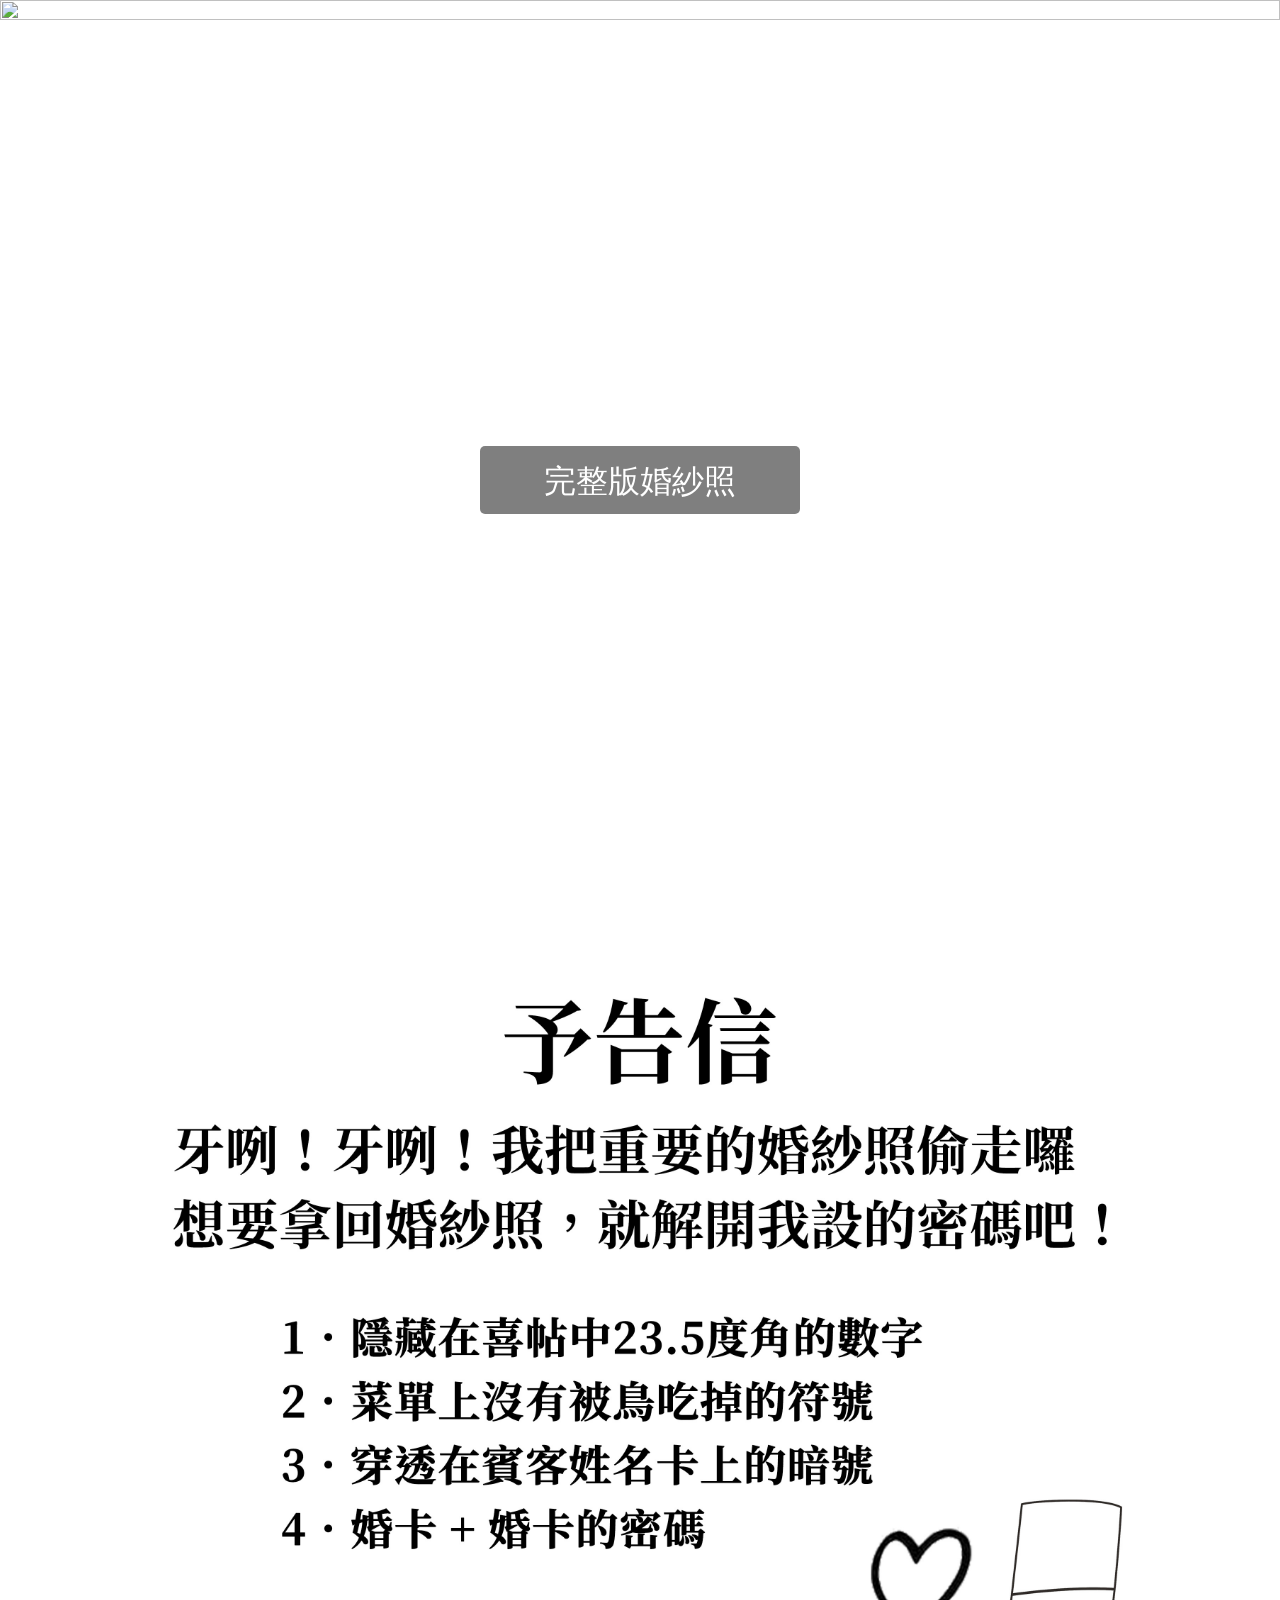
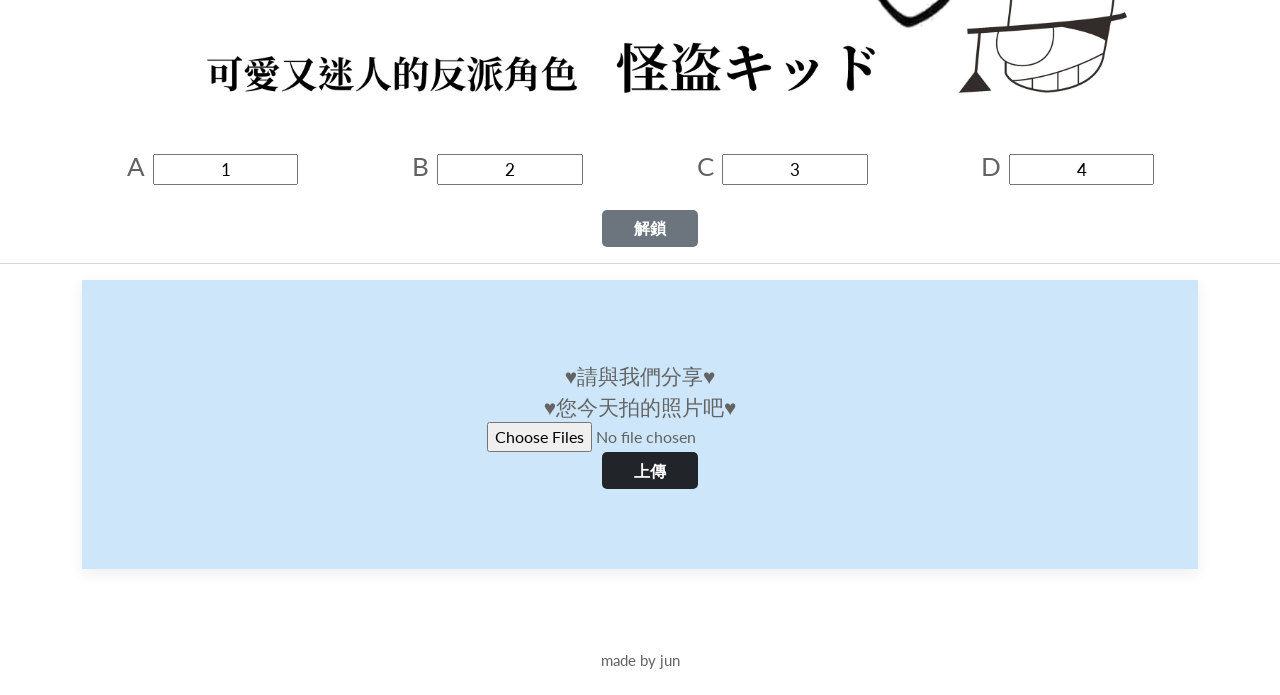
==== index.html @ 494479e7 "測試傳送解密碼的功能" ====
<!DOCTYPE html>
<html lang="en-us">

<head>
<meta charset="utf-8">
<title>賓客桌卡</title>
<meta name="viewport"
	content="width=device-width, initial-scale=1, maximum-scale=1">

<!-- theme meta -->
<meta name="theme-name" content="dot" />
<!-- Bootstrap -->
<link rel="stylesheet"
	href="https://cdn.jsdelivr.net/npm/bootstrap@5.3.3/dist/css/bootstrap.min.css">
<!--Favicon-->
<link rel="icon" href="images/favicon.ico" type="image/x-icon">
<!-- fonts -->
<link
	href="https://fonts.googleapis.com/css?family=Lato:300,400,700&display=swap"
	rel="stylesheet">
<!-- Main Stylesheet -->
<link href="assets/style.css" rel="stylesheet" media="screen" />

<!-- 引用自定義CSS文件 -->
<link rel="stylesheet" href="countdown/countdown.css">
<link rel="stylesheet" href="index.css">
<link rel="stylesheet" href="thief/thief.css">

</head>

<body>

	<!-- 婚紗照 -->
	<div class="album">
		<div class="content-center">
			<a target="_blank" href="https://myalbum.com/album/UBhSG6NhUGQpKz/">
				<img width="460" height="345" style="width: 100%; height: auto;"
				src="https://myalbum.com/album/UBhSG6NhUGQpKz/cover?size=1000"
				border="0" /> <!-- 半透明方框 -->
				<div class="overlay-text">完整版婚紗照</div>
			</a>
		</div>
	</div>

	<!-- 計時器顯示區域 -->
	<div class="countdown">
		<div class="text-center" width="100%">
			<div class="sp-album-title">特殊婚紗照</div>
			<!-- 設置計時器的字體和顯示格式 -->
			<div id="timer" class="text-center sp-album-text">00:00:00</div>
		</div>
	</div>

	<!-- 怪盜基德區域，預設隱藏 -->
	<div id="thief">
		<div class="container">
			<img src="images/thief.jpg" style="width: 100%; height: auto;">
		</div>
		<div class="container">
			<div class="row text-center">
				<div class="col col-thief">
					<label for="pass-a">A</label> <input class="text-center" type="tel"
						id="pass-a" maxlength="1" value="1">
				</div>
				<div class="col col-thief">
					<label for="pass-b">B</label> <input class="text-center" type="tel"
						id="pass-b" maxlength="1" value="2">
				</div>
				<div class="col col-thief">
					<label for="pass-c">C</label> <input class="text-center" type="tel"
						id="pass-c" maxlength="1" value="3">
				</div>
				<div class="col col-thief">
					<label for="pass-d">D</label> <input class="text-center" type="tel"
						id="pass-d" maxlength="1" value="4">
				</div>
			</div>
		</div>
		<div class="container text-center" style="margin-top: 25px;">
			<button id="ps-btn" class="btn btn-secondary">解鎖</button>
		</div>
	</div>

	<hr>
	<!-- 上傳照片 -->
	<section>
		<div class="container">
			<div class="section px-3 bg-white shadow text-center overlay-upload">
				<div style="font-size: 1.3rem;">♥請與我們分享♥</div>
				<div style="font-size: 1.3rem;">♥您今天拍的照片吧♥</div>

				<form id="uploadForm">
					<!-- Bootstrap 4.1.1 custom file input -->
					<div class="form-group">
						<div class="custom-file">
							<input type="file" class="form-control-file" id="fileInput"
								name="file" multiple required style="font-size: 1rem;">
						</div>
					</div>
					<!-- Bootstrap 4.1.1 styled button -->
					<button type="submit" class="btn btn-dark"
						style="font-size: 1rem; padding: 0.4rem 2rem; border-radius: 5px;">上傳</button>
				</form>
			</div>
		</div>

		<!-- Loading overlay with loader animation -->
		<div id="loadingOverlay"
			style="display: none; position: fixed; top: 0; left: 0; width: 100%; height: 100%; background: rgba(0, 0, 0, 0.8); justify-content: center; align-items: center;">
			<div class="loader"></div>
			<div style="color: white; font-size: 2rem; margin-top: 20px;">上傳中，請稍候...</div>
		</div>
	</section>





	<!-- footer -->
	<footer class="section pb-4">
		<div class="content text-center">
			<p class="mb-md-0 mb-4">made by jun</p>
		</div>
	</footer>
	<!-- /footer -->

	<!-- ** JS Plugins Needed for the Project ** -->
	<script src="https://unpkg.com/dropbox/dist/Dropbox-sdk.min.js"></script>
	<!-- jquiry -->
	<script src="plugins/jquery/jquery-1.12.4.js"></script>
	<!-- Bootstrap JS -->
	<script
		src="https://cdn.jsdelivr.net/npm/bootstrap@5.3.3/dist/js/bootstrap.bundle.min.js"></script>
	<!-- match-height JS -->
	<script src="plugins/match-height/jquery.matchHeight-min.js"></script>
	<!-- Main Script -->
	<script src="assets/script.js"></script>
	<!-- Dropbox Script -->
	<script src="https://unpkg.com/dropbox/dist/Dropbox-sdk.min.js"></script>
	<!-- 引用自定義JavaScript文件 -->
	<script src="countdown/countdown.js"></script>
	<script src="thief/thief.js"></script>
	<script src="upload.js"></script>
</body>

</html>
---- assets/style.css ----
:root {
  --primary-color: #02007e;
  --body-color: #f9f9f9;
  --text-color: #636363;
  --text-color-dark: #242738;
  --white-color: #ffffff;
  --light-color: #f8f9fa;
  --font-family: Lato;
}

body {
  line-height: 1.5;
  font-family: var(--font-family), sans-serif;
  -webkit-font-smoothing: antialiased;
  font-size: 17px;
  color: var(--text-color);
  background-color: var(--body-color)
}

p {
  color: var(--text-color);
  font-size: 15px
}

h1,
h2,
h3,
h4,
h5,
h6 {
  color: var(--text-color-dark);
  font-family: var(--font-family), sans-serif;
  font-weight: 700;
  line-height: 1.2
}

h1,
.h1 {
  font-size: 45px
}

h2,
.h2 {
  font-size: 32px
}

h3,
.h3 {
  font-size: 26px
}

h4,
.h4 {
  font-size: 20px
}

h5,
.h5 {
  font-size: 18px
}

h6,
.h6 {
  font-size: 14px
}

.btn {
  font-size: 14px;
  font-family: var(--font-family), sans-serif;
  text-transform: uppercase;
  padding: 16px 44px;
  border-radius: 0;
  font-weight: 600;
  border: 0;
  position: relative;
  z-index: 1;
  transition: .2s ease
}

.btn:focus {
  outline: 0;
  box-shadow: none !important
}

.btn:active {
  box-shadow: none
}

.btn-primary {
  background: var(--primary-color);
  color: var(--white-color)
}

.btn-primary:active {
  background: var(--primary-color)
}

.btn-primary:hover {
  background: var(--primary-color)
}

.btn-primary:not(:disabled):not(.disabled).active,
.btn-primary:not(:disabled):not(.disabled):active,
.show>.btn-primary.dropdown-toggle {
  color: var(--white-color);
  background-color: var(--primary-color);
  border-color: var(--primary-color)
}

.inline-button {
  line-height: .8rem !important;
  padding: 5px 8px !important;
  pointer-events: none;
  margin-top: -5px
}

.overflow-hidden {
  overflow: hidden !important
}

::-moz-selection {
  background: var(--primary-color);
  color: var(--white-color)
}

::selection {
  background: var(--primary-color);
  color: var(--white-color)
}

.preloader {
  position: fixed;
  top: 0;
  left: 0;
  right: 0;
  bottom: 0;
  background-color: var(--white-color);
  z-index: 999;
  display: flex;
  align-items: center;
  justify-content: center
}

ul {
  list-style-type: none;
  margin: 0;
  padding-left: 0;
  font-size: 15px
}

ol {
  padding-left: 20px;
  font-size: 15px
}

img {
  vertical-align: middle;
  border: 0
}

a,
a:hover,
a:focus {
  text-decoration: none;
  color: var(--primary-color)
}

a:hover,
a:focus {
  color: var(--primary-color)
}

a,
button,
select {
  cursor: pointer;
  transition: .2s ease
}

a:focus,
button:focus,
select:focus {
  outline: 0
}

.slick-slide {
  outline: 0
}

.section {
  padding-top: 80px;
  padding-bottom: 80px
}

@media(max-width:768px) {
  .section {
    padding-top: 60px
  }
}

.section-sm {
  padding-top: 60px;
  padding-bottom: 60px
}

@media(max-width:768px) {
  .section-sm {
    padding-top: 40px
  }
}

.section-title {
  margin-bottom: 40px
}

.bg-cover {
  background-size: cover;
  background-position: 50%;
  background-repeat: no-repeat
}

.border-primary {
  border-color: #f2f2f2 !important
}

pre {
  padding: 20px
}

.overlay {
  position: relative
}

.overlay::before {
  position: absolute;
  content: '';
  height: 100%;
  width: 100%;
  top: 0;
  left: 0;
  background: var(--primary-color);
  opacity: .8
}

.outline-0 {
  outline: 0 !important
}

.d-unset {
  display: unset !important
}

.bg-primary {
  background: var(--primary-color) !important
}

.bg-white {
  background-color: var(--white-color) !important
}

.bg-light {
  background-color: var(--light-color) !important
}

.text-primary {
  color: var(--primary-color) !important
}

.text-color {
  color: var(--text-color) !important
}

.text-dark {
  color: var(--text-color-dark) !important
}

.text-white {
  color: var(--white-color) !important
}

.top-50 {
  top: 50px
}

.navbar {
  padding: 0
}

@media(max-width:768px) {
  .navbar {
    padding: 10px 0
  }
}

.navbar-brand img {
  max-width: 100px;
  margin-bottom: 0
}

.navbar .nav-item .nav-link {
  text-transform: uppercase;
  padding: 10px 15px !important;
  font-size: 15px
}

.navbar .dropdown:hover .dropdown-menu {
  visibility: visible;
  opacity: 1;
  -webkit-transform: scaleX(1);
  transform: scaleX(1)
}

.navbar .dropdown-menu {
  box-shadow: 0 3px 9px 0 rgba(0, 0, 0, .12);
  padding: 15px 0;
  border: 0;
  top: 40px;
  left: -35px;
  border-radius: 0;
  display: block;
  visibility: hidden;
  transition: .3s ease;
  opacity: 0;
  -webkit-transform: translateY(20px);
  transform: translateY(20px);
  background: var(--white-color)
}

@media(max-width:768px) {
  .navbar .dropdown-menu {
    display: none;
    opacity: 1;
    visibility: visible;
    -webkit-transform: translateY(0);
    transform: translateY(0);
    -webkit-transform-origin: unset;
    transform-origin: unset
  }
}

.navbar .dropdown-menu.view {
  visibility: visible !important;
  opacity: 1;
  -webkit-transform: translateY(0);
  transform: translateY(0);
  -webkit-transform-origin: top;
  transform-origin: top
}

@media(max-width:768px) {
  .navbar .dropdown-menu.view {
    display: block
  }
}

.navbar .dropdown-menu.show {
  visibility: hidden
}

@media(max-width:768px) {
  .navbar .dropdown-menu.show {
    visibility: visible;
    display: block
  }
}

.navbar .dropdown-item {
  position: relative;
  color: var(--text-color-dark);
  transition: .2s ease;
  font-family: var(--font-family), sans-serif
}

@media(max-width:768px) {
  .navbar .dropdown-item {
    text-align: center
  }
}

.navbar .dropdown-item:hover {
  color: var(--primary-color);
  background: 0 0
}

.lang-list {
  background: var(--primary-color);
  color: var(--white-color)
}

.lang-list.dark {
  color: var(--text-color-dark);
  background: var(--white-color)
}

.banner {
  overflow: hidden
}

.banner p {
  font-size: 20px;
  opacity: .8
}

.banner .nav-link.text-dark {
  color: var(--white-color) !important
}

.banner .nav-link.text-dark:hover {
  color: var(--white-color) !important
}

.banner .navbar-brand {
  color: var(--white-color) !important
}

#project-icon {
  float: left;
  height: 32px;
  width: 32px
}

#project-description {
  margin: 0;
  padding: 0
}

.ui-helper-hidden-accessible {
  display: none
}

.ui-menu {
  background: var(--white-color);
  padding: 5px 20px 20px;
  right: 0 !important;
  max-height: 200px;
  overflow: hidden;
  border-radius: 0 0 25px 25px;
  z-index: 9999;
  box-shadow: 0 13px 20px 0 rgba(0, 0, 0, .07)
}

@media(max-width:575px) {
  .ui-menu {
    width: calc(100% - 30px) !important
  }
}

@media(min-width:576px) {
  .ui-menu {
    max-width: 510px !important
  }
}

@media(min-width:768px) {
  .ui-menu {
    max-width: 690px !important
  }
}

@media(min-width:992px) {
  .ui-menu {
    max-width: 610px !important
  }
}

@media(min-width:1200px) {
  .ui-menu {
    max-width: 730px !important
  }
}

.ui-menu-item a {
  color: var(--text-color);
  padding: 8px 0;
  font-size: 15px
}

.ui-menu-item a:hover {
  color: var(--primary-color)
}

.ui-menu-item:not(:last-child) {
  border-bottom: 1px solid #e8e8e8
}

.ui-menu-item * {
  display: none
}

.ui-menu-item .ui-corner-all {
  display: block
}

.form-control {
  height: 50px;
  border-radius: 25px;
  border: 0;
  padding: 0 20px
}

.form-control:focus {
  border: 0;
  box-shadow: none !important
}

textarea.form-control {
  height: 150px;
  padding: 20px
}

.icon {
  font-size: 40px
}

.shadow {
  box-shadow: 0 5px 15px rgba(0, 0, 0, .07) !important;
  transition: .3s ease
}

.shadow-bottom {
  box-shadow: 0 1px 0 rgba(12, 13, 14, .1), 0 1px 6px rgba(59, 64, 69, .1)
}

.shadow:hover,
.shadow:focus {
  box-shadow: 0 14px 25px rgba(0, 0, 0, .1) !important
}

.content * {
  margin-bottom: 20px
}

.content img {
  max-width: 100%;
  height: auto;
  margin: 0 auto 15px;
  display: block;
  text-align: center
}

.content ul {
  padding-left: 0;
  margin-bottom: 20px
}

.content ul li {
  padding-left: 20px;
  position: relative
}

.content ul li::before {
  position: absolute;
  content: '';
  height: 8px;
  width: 8px;
  border-radius: 50%;
  background: var(--primary-color);
  opacity: .3;
  left: 0;
  top: 8px
}

.list-styled li {
  padding-left: 20px;
  position: relative
}

.list-styled li::before {
  position: absolute;
  content: '';
  height: 8px;
  width: 8px;
  border-radius: 50%;
  background: var(--primary-color);
  opacity: .3;
  left: 0;
  top: 17px
}

.post-meta {
  color: var(--text-color);
  font-style: italic;
  font-size: 14px
}

blockquote {
  font-size: 20px !important;
  color: var(--text-color-dark);
  padding: 20px 40px;
  border-left: 2px solid var(--primary-color);
  margin: 40px 0;
  font-weight: 700;
  background: var(--light-color)
}

blockquote p {
  margin-bottom: 0 !important
}

.pagination {
  justify-content: space-between
}

.pagination a {
  color: var(--primary-color)
}

.pagination i {
  font-size: 15px;
  line-height: 1.8
}

#accordion i {
  font-size: 14px;
  line-height: 2
}

table {
  text-align: left;
  width: 100%;
  max-width: 100%;
  margin-bottom: 1rem;
  border: 1px solid #dee2e6
}

table td,
table th {
  padding: .75rem;
  vertical-align: top;
  border: 1px solid #dee2e6;
  margin-bottom: 0
}

thead {
  background: #ececec;
  margin-bottom: 0
}

tbody {
  background: #f8f8f8;
  margin-bottom: 0
}

.notices {
  margin: 2rem 0;
  position: relative
}

.notices p {
  padding: 10px
}

.notices p::before {
  position: absolute;
  top: 2px;
  color: #fff;
  font-family: themify;
  font-weight: 900;
  content: "\e717";
  left: 10px
}

.notices.note p {
  border-top: 30px solid #6ab0de;
  background: #e7f2fa
}

.notices.note p::after {
  content: 'Note';
  position: absolute;
  top: 2px;
  color: #fff;
  left: 2rem
}

.notices.tip p {
  border-top: 30px solid #78c578;
  background: #e6f9e6
}

.notices.tip p::after {
  content: 'Tip';
  position: absolute;
  top: 2px;
  color: #fff;
  left: 2rem
}

.notices.info p {
  border-top: 30px solid #f0b37e;
  background: #fff2db
}

.notices.info p::after {
  content: 'Info';
  position: absolute;
  top: 2px;
  color: #fff;
  left: 2rem
}

.notices.warning p {
  border-top: 30px solid #e06f6c;
  background: #fae2e2
}

.notices.warning p::after {
  content: 'Warning';
  position: absolute;
  top: 2px;
  color: #fff;
  left: 2rem
}

.sidebar {
  background-color: var(--white-color);
  position: sticky;
  top: 50px;
  margin-bottom: 30px;
  padding: 40px 10px 20px
}

.sidelist {
  display: block
}

li.sidelist>a {
  margin-left: 20px;
  margin-bottom: 10px;
  display: block;
  font-size: 20px
}

li.sidelist li a {
  margin: 0
}

.sidelist li.sidelist {
  display: block
}

.sidelist li.sidelist.active a {
  color: var(--primary-color)
}

.sidelist li.sidelist.active::before {
  opacity: 1
}

.page-list li a {
  display: none
}

.page-list li ul a {
  display: block
}

.sidelist li a {
  color: var(--text-color-dark);
  display: block;
  font-size: 15px;
  font-weight: 500;
  padding: 10px 0;
  line-height: 1.4
}

p:empty,
p a:empty {
  display: none !important
}

pre {
  display: block;
  padding: 9.5px;
  margin: 10px 0
}

code {
  margin-bottom: 0 !important;
  font-size: 100%
}

.back-btn {
  position: relative
}

.back-btn::before {
  position: absolute;
  font-family: themify;
  content: "\e6bc";
  font-size: 25px;
  height: 30px;
  width: 40px;
  background-color: var(--white-color);
  color: inherit;
  text-align: right;
  z-index: 1;
  left: -5px;
  top: -5px
}

.ui-autocomplete-input {
  border-bottom: 1px solid #d4d4d4 !important
}

.ui-autocomplete-input.active {
  border-bottom-left-radius: 0;
  border-bottom-right-radius: 0
}

.search-icon {
  position: absolute;
  right: 20px;
  top: 18px;
  font-size: 14px
}

i {
  transition: .2s ease
}

a:hover i {
  color: var(--primary-color)
}

pre code::-webkit-scrollbar {
  height: 5px
}

pre code::-webkit-scrollbar-track {
  background: #000
}

pre code::-webkit-scrollbar-thumb {
  background: #888
}

.code-tabs {
  border: 1px solid #dee2e6;
  overflow: hidden;
  margin: 20px 0
}

.code-tabs .tab-content {
  padding: 20px 15px;
  margin-bottom: 0
}

.code-tabs .tab-content .tab-pane {
  margin-bottom: 0
}

.code-tabs .nav-tabs {
  margin-bottom: 0
}

.code-tabs .nav-tabs .nav-item {
  padding-left: 0;
  border-right: 1px solid #dee2e6
}

.code-tabs .nav-tabs .nav-item .nav-link {
  text-decoration: none;
  font-weight: 500;
  border: 0;
  margin-bottom: 0
}

.code-tabs .nav-tabs .nav-item::before {
  display: none
}

.code-tabs .nav-tabs .nav-item.active {
  background: var(--primary-color)
}

.code-tabs .nav-tabs .nav-item.active .nav-link {
  color: var(--white-color)
}
---- countdown/countdown.css ----
/* 設置頁面背景顏色 */
body {
	background-color: #FFFFFF;
}

/* 設置計時器的字體和顏色 */
#timer {
	font-family: Arial, Helvetica;
	font-size: 10vw;
	color: black;
}

.sp-album-title {
	font-size: 4rem;
	margin-top: 1rem;
}

.sp-album-text {
	font-family: Arial, Helvetica !important;
	font-size: 5rem !important;
	margin-top: -2rem;
}

/* 按鈕樣式設置 */
button {
	background-color: #fcb900;
	border: none;
	color: #333333;
	padding: 15px 30px;
	margin: 0px 0px 0px 20px;
	text-align: center;
	text-decoration: none;
	font-size: 16px;
}

/* RWD 設定 */
@media ( max-width : 768px) {
	.sp-album-title {
		font-size: 2rem;
		margin-top: 1rem;
	}
	.sp-album-text {
		font-family: Arial, Helvetica !important;
		font-size: 3rem !important;
		margin-top: -1rem;
	}
}
---- index.css ----
:root {
    --overlay-padding-top-bottom: 10px; /* 調整方框上下padding */
    --overlay-padding-left-right: 5vw; /* 調整方框左右padding */
    --overlay-font-size: 2rem; /* 調整文字大小 */
    --overlay-bg-color: rgba(0, 0, 0, 0.5); /* 調整方框背景顏色 */
}

#thief{
	display:none;
}

/* 設置album類的相對定位，以便overlay-text正確定位 */
.album {
    position: relative;
}

/* 設置半透明方框樣式 */
.overlay-text {
    position: absolute;
    top: 50%;
    left: 50%;
    transform: translate(-50%, -50%);
    background-color: var(--overlay-bg-color); /* 使用變數 */
    color: white;
    padding: var(--overlay-padding-top-bottom) var(--overlay-padding-left-right); /* 使用變數 */
    border-radius: 5px;
    text-align: center;
    font-size: var(--overlay-font-size); /* 使用變數 */
    white-space: nowrap; /* 防止文字換行 */
    box-sizing: border-box; /* 確保padding不影響元素的實際寬度 */
}

/* 上傳方框樣式 */
.overlay-upload{
	background-color:#cde6fa !important;
}

#loadingOverlay {
  display: none;
  position: fixed;
  top: 0;
  left: 0;
  width: 100%;
  height: 100%;
  background-color: rgba(0, 0, 0, 0.5);
  z-index: 9999;
  justify-content: center;
  align-items: center;
  flex-direction: column;
}

.loader {
  border: 16px solid #f3f3f3;
  border-radius: 50%;
  border-top: 16px solid #3498db;
  width: 120px;
  height: 120px;
  -webkit-animation: spin 2s linear infinite; /* Safari */
  animation: spin 2s linear infinite;
}

@-webkit-keyframes spin {
  0% { -webkit-transform: rotate(0deg); }
  100% { -webkit-transform: rotate(360deg); }
}

@keyframes spin {
  0% { transform: rotate(0deg); }
  100% { transform: rotate(360deg); }
}

#loadingOverlay div {
  color: white;
  font-size: 2rem;
  text-align: center;
}

/* RWD 設定 */
@media ( max-width : 768px) {
	.overlay-text {
	font-size:1rem;
	}
}
---- thief/thief.css ----
.col-thief {
	width: 25%;
	margin: 0 -15px;
}

.col-thief label {
	font-size: 1.6rem
}

.col-thief input {
	width: 50%;
	margin-left: 4px;
}

#ps-btn {
	font-size: 1rem;
	padding: 0.4rem 2rem;
	border-radius: 5px;
}
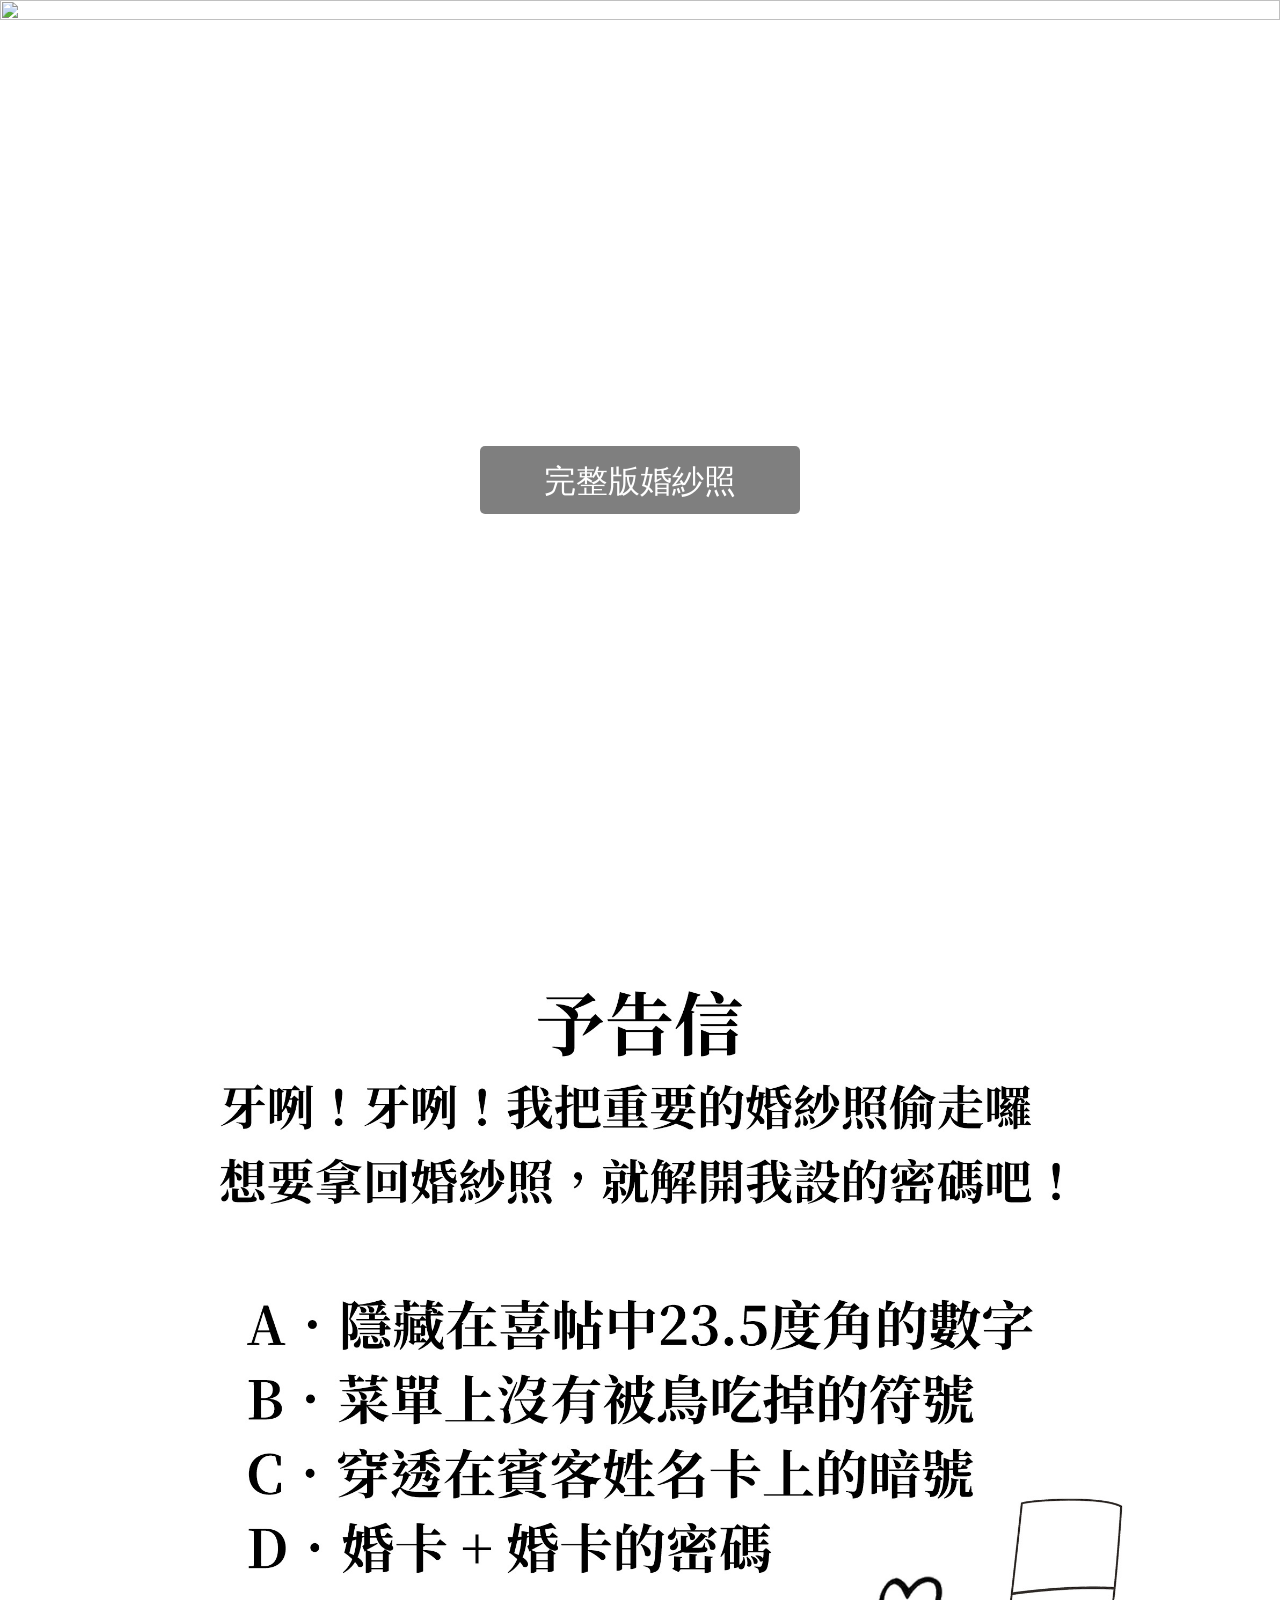
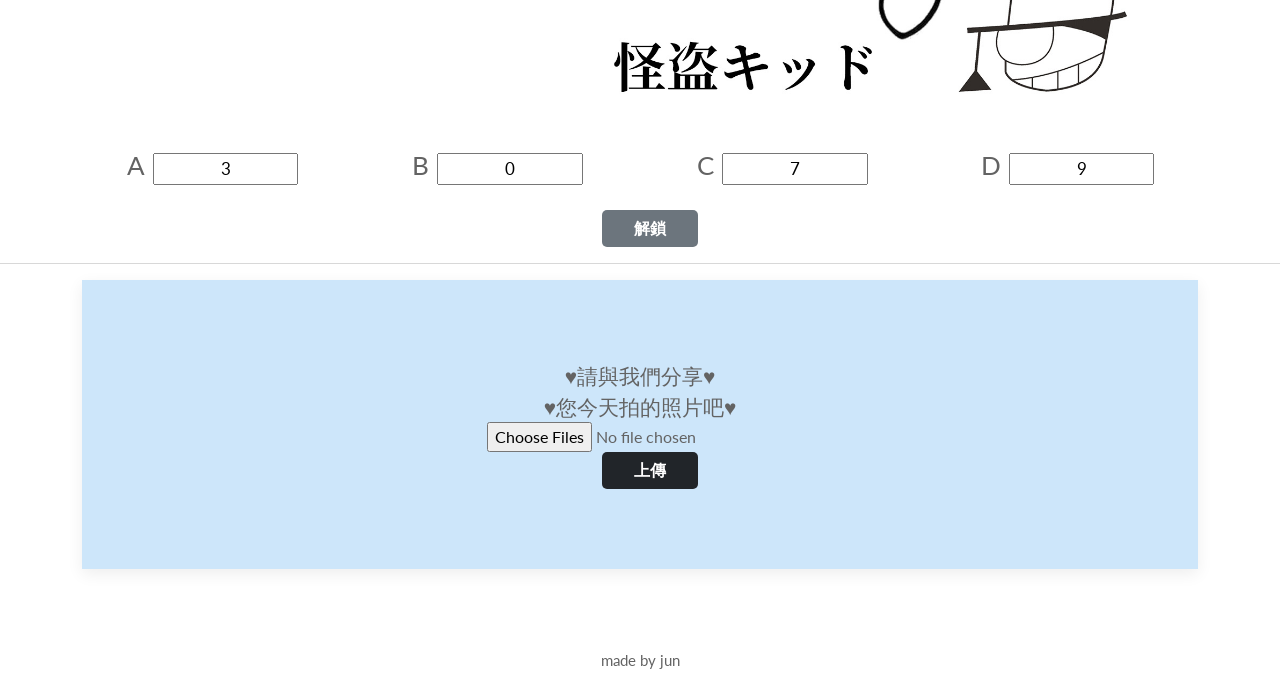
==== commit 613b5f36: "增加怪盜顯示結果" ====
--- a/index.html
+++ b/index.html
@@ -60,19 +60,19 @@
 			<div class="row text-center">
 				<div class="col col-thief">
 					<label for="pass-a">A</label> <input class="text-center" type="tel"
-						id="pass-a" maxlength="1" value="1">
+						id="pass-a" maxlength="1" value="3">
 				</div>
 				<div class="col col-thief">
 					<label for="pass-b">B</label> <input class="text-center" type="tel"
-						id="pass-b" maxlength="1" value="2">
+						id="pass-b" maxlength="1" value="0">
 				</div>
 				<div class="col col-thief">
 					<label for="pass-c">C</label> <input class="text-center" type="tel"
-						id="pass-c" maxlength="1" value="3">
+						id="pass-c" maxlength="1" value="7">
 				</div>
 				<div class="col col-thief">
 					<label for="pass-d">D</label> <input class="text-center" type="tel"
-						id="pass-d" maxlength="1" value="4">
+						id="pass-d" maxlength="1" value="9">
 				</div>
 			</div>
 		</div>
@@ -104,15 +104,24 @@
 			</div>
 		</div>
 
-		<!-- Loading overlay with loader animation -->
-		<div id="loadingOverlay"
-			style="display: none; position: fixed; top: 0; left: 0; width: 100%; height: 100%; background: rgba(0, 0, 0, 0.8); justify-content: center; align-items: center;">
-			<div class="loader"></div>
-			<div style="color: white; font-size: 2rem; margin-top: 20px;">上傳中，請稍候...</div>
-		</div>
 	</section>
 
+	<!-- Loading overlay with loader animation -->
+	<div id="loadingOverlay">
+		<div class="loader"></div>
+		<div style="color: white; font-size: 2rem; margin-top: 20px;">上傳中，請稍候...</div>
+	</div>
 
+	<!-- Loading overlay with loader animation -->
+	<div id="unlock-card">
+		<div class="card" style="width: 20rem;">
+			<img src="images/unlock.jpg" class="card-img-top" alt="...">
+			<div class="card-body text-center">
+				<h5 id="card-title">Card title</h5>
+				<a href="#" class="btn btn-dark" style="border-radius: 20px;">取回被偷的婚紗照</a>
+			</div>
+		</div>
+	</div>
 
 
 
--- a/index.css
+++ b/index.css
@@ -49,6 +49,20 @@
   flex-direction: column;
 }
 
+#unlock-card {
+  display: none;
+  position: fixed;
+  top: 0;
+  left: 0;
+  width: 100%;
+  height: 100%;
+  background-color: rgba(0, 0, 0, 0.5);
+  z-index: 9999;
+  justify-content: center;
+  align-items: center;
+  flex-direction: column;
+}
+
 .loader {
   border: 16px solid #f3f3f3;
   border-radius: 50%;
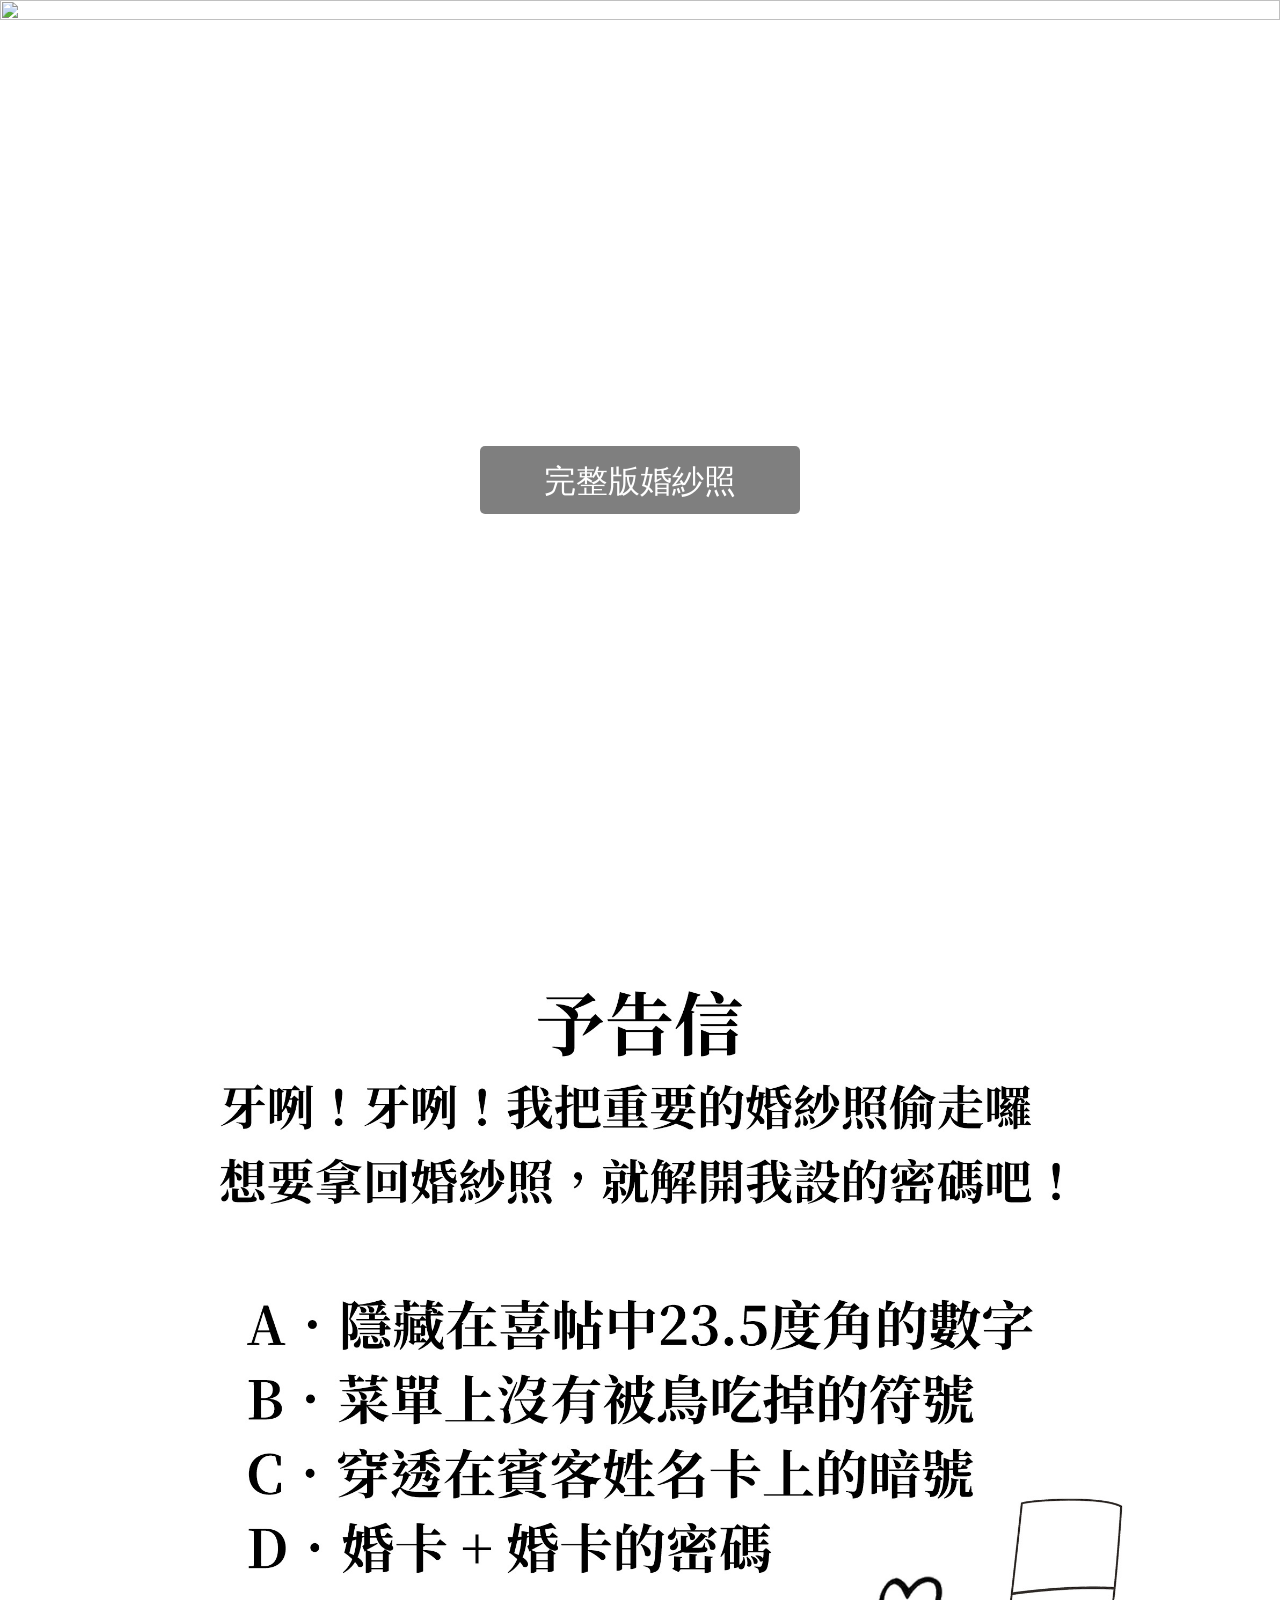
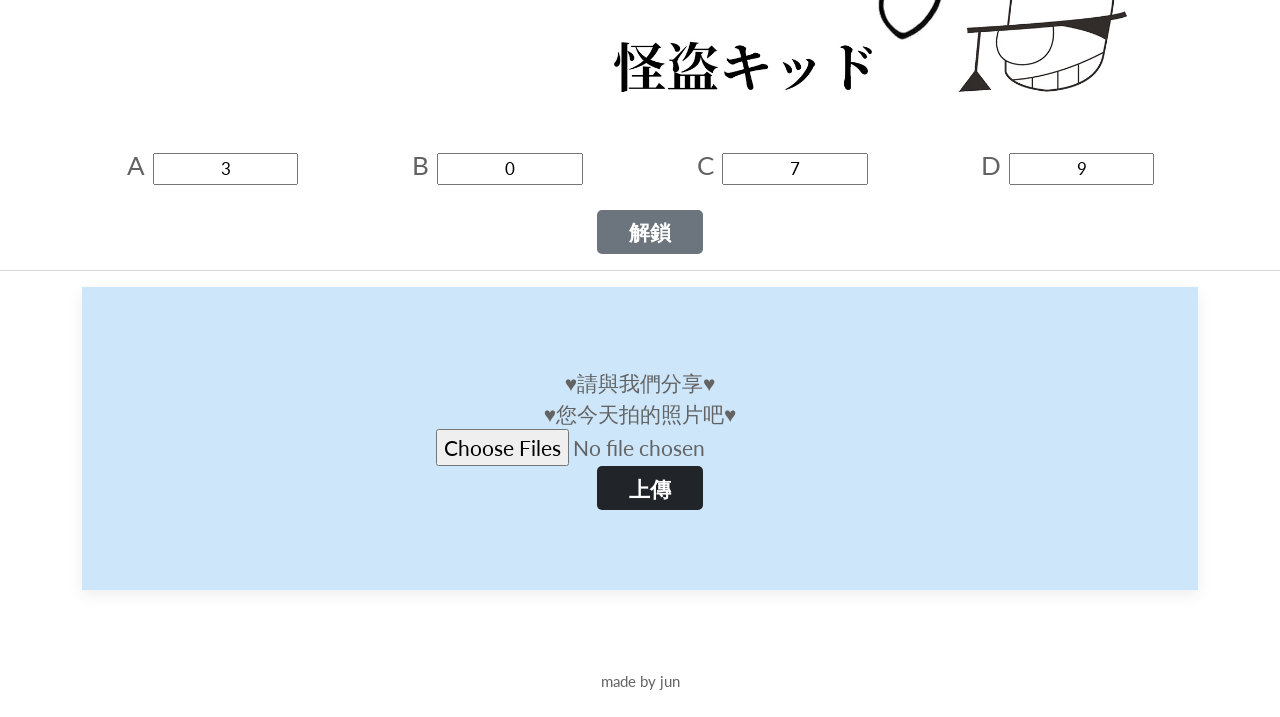
==== commit e585f7c0: "修改中：怪盜功能" ====
--- a/index.html
+++ b/index.html
@@ -77,7 +77,7 @@
 			</div>
 		</div>
 		<div class="container text-center" style="margin-top: 25px;">
-			<button id="ps-btn" class="btn btn-secondary">解鎖</button>
+			<button id="unlock-btn" class="btn btn-secondary">解鎖</button>
 		</div>
 	</div>
 
@@ -94,12 +94,12 @@
 					<div class="form-group">
 						<div class="custom-file">
 							<input type="file" class="form-control-file" id="fileInput"
-								name="file" multiple required style="font-size: 1rem;">
+								name="file" multiple required style="font-size: 1.3rem;">
 						</div>
 					</div>
 					<!-- Bootstrap 4.1.1 styled button -->
 					<button type="submit" class="btn btn-dark"
-						style="font-size: 1rem; padding: 0.4rem 2rem; border-radius: 5px;">上傳</button>
+						style="font-size: 1.3rem; padding: 0.4rem 2rem; border-radius: 5px;">上傳</button>
 				</form>
 			</div>
 		</div>
@@ -112,13 +112,32 @@
 		<div style="color: white; font-size: 2rem; margin-top: 20px;">上傳中，請稍候...</div>
 	</div>
 
-	<!-- Loading overlay with loader animation -->
-	<div id="unlock-card">
+	<!-- password fail -->
+	<div id="fail-card">
 		<div class="card" style="width: 20rem;">
-			<img src="images/unlock.jpg" class="card-img-top" alt="...">
+			<img src="images/password_fail.jpg" class="card-img-top" alt="密碼錯誤">
 			<div class="card-body text-center">
-				<h5 id="card-title">Card title</h5>
-				<a href="#" class="btn btn-dark" style="border-radius: 20px;">取回被偷的婚紗照</a>
+				<h5 id="card-title">解密失敗</h5>
+				<a href="#">
+					<button id="fail-btn" class="btn btn-dark" style="border-radius: 20px;">再試一次！</button>
+				</a>
+			</div>
+		</div>
+	</div>
+	
+	<!-- password success -->
+	<div id="success-card">
+		<div class="card" style="width: 20rem;">
+			<img src="images/password_success.jpg" class="card-img-top"
+				alt="密碼錯誤">
+			<div class="card-body text-center">
+				<h5 id="card-title">
+					您是第<span id="num"></span>個答對的人
+				</h5>
+				<a id="successUrl" href="#">
+					<button id="success-btn" class="btn btn-dark"
+						style="border-radius: 20px;">打開被偷的婚紗照</button>
+				</a>
 			</div>
 		</div>
 	</div>
--- a/index.css
+++ b/index.css
@@ -35,21 +35,8 @@
 	background-color:#cde6fa !important;
 }
 
+/* 上傳方框 */
 #loadingOverlay {
-  display: none;
-  position: fixed;
-  top: 0;
-  left: 0;
-  width: 100%;
-  height: 100%;
-  background-color: rgba(0, 0, 0, 0.5);
-  z-index: 9999;
-  justify-content: center;
-  align-items: center;
-  flex-direction: column;
-}
-
-#unlock-card {
   display: none;
   position: fixed;
   top: 0;
--- a/thief/thief.css
+++ b/thief/thief.css
@@ -12,8 +12,41 @@
 	margin-left: 4px;
 }
 
-#ps-btn {
-	font-size: 1rem;
+/* 解鎖按鈕樣式 */
+#unlock-btn {
+	font-size: 1.3rem;
 	padding: 0.4rem 2rem;
 	border-radius: 5px;
+}
+
+#fail-btn, #success-btn{
+	font-size: 1.3rem;
+}
+
+/* 解密成功、失敗樣式 */
+#fail-card {
+  display: none;
+  position: fixed;
+  top: 0;
+  left: 0;
+  width: 100%;
+  height: 100%;
+  background-color: rgba(0, 0, 0, 0.5);
+  z-index: 9999;
+  justify-content: center;
+  align-items: center;
+  flex-direction: column;
+}
+#success-card {
+  display: none;
+  position: fixed;
+  top: 0;
+  left: 0;
+  width: 100%;
+  height: 100%;
+  background-color: rgba(0, 0, 0, 0.5);
+  z-index: 9999;
+  justify-content: center;
+  align-items: center;
+  flex-direction: column;
 }
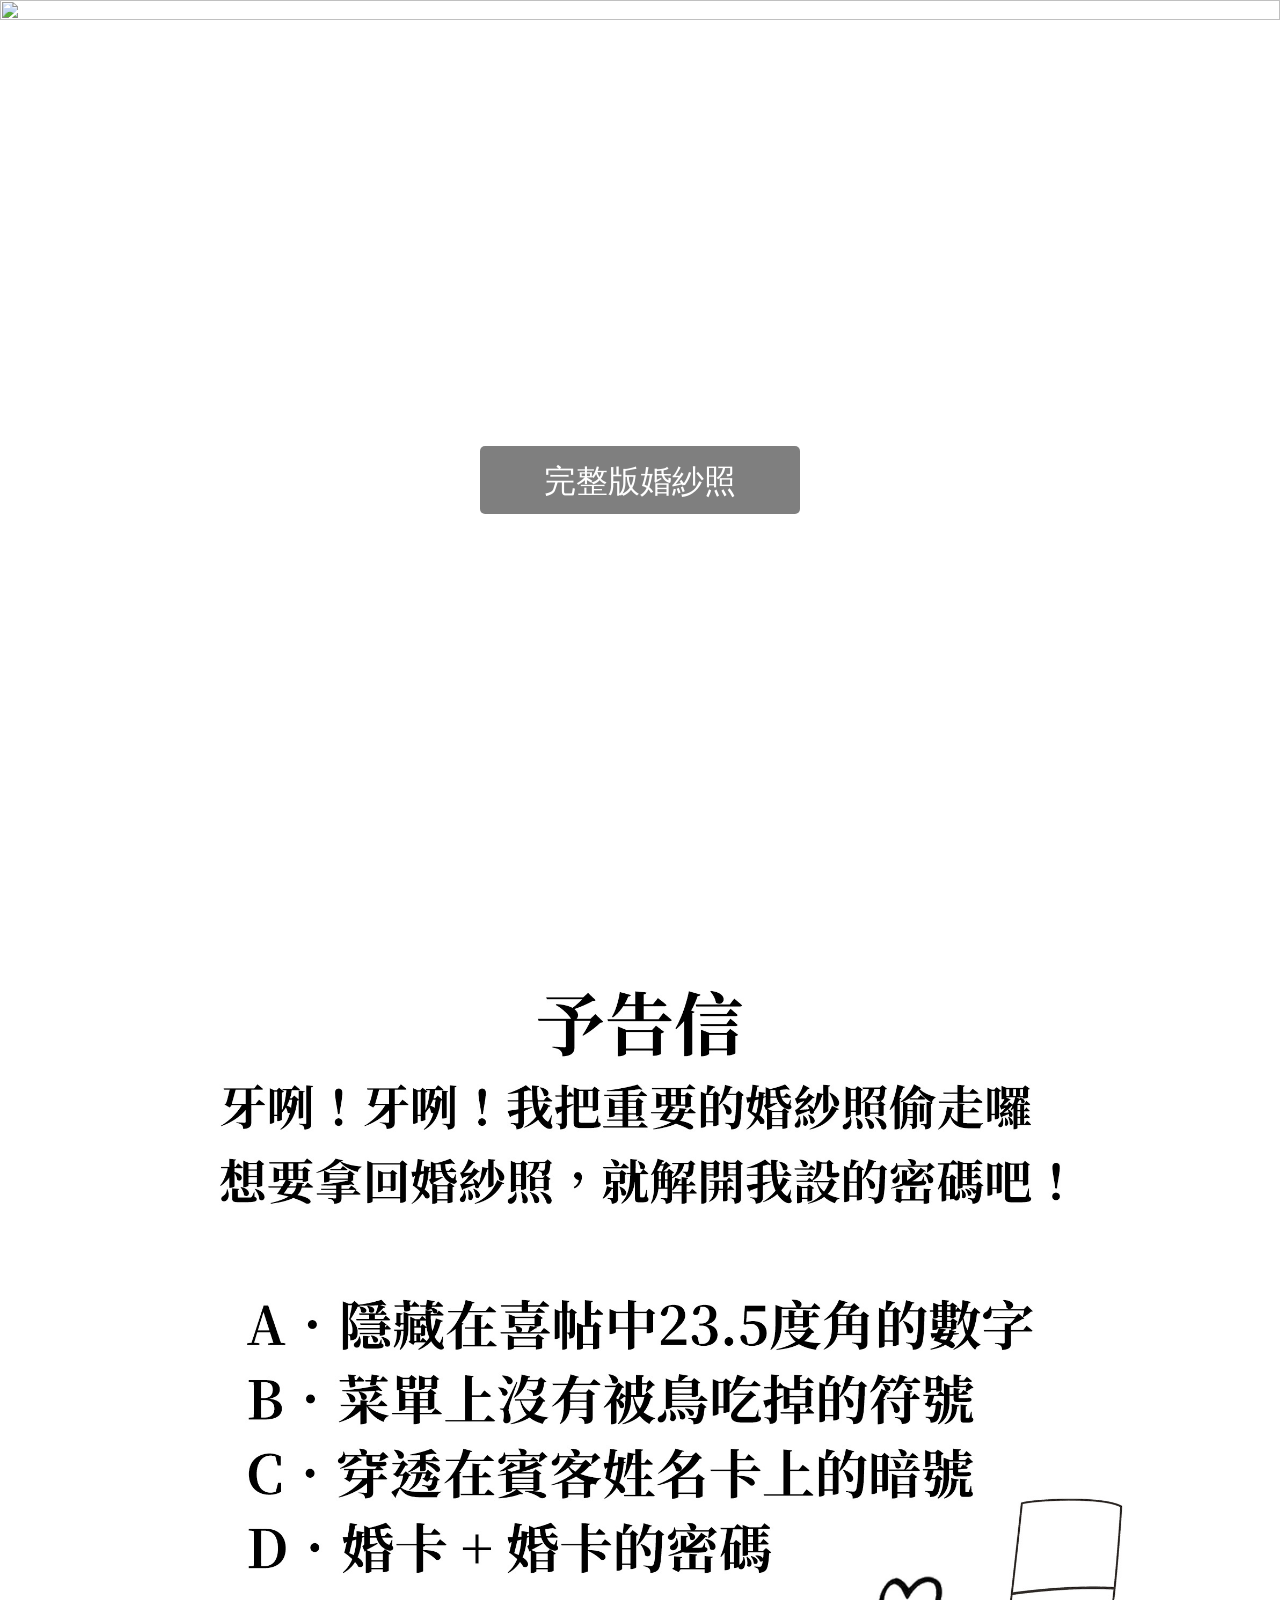
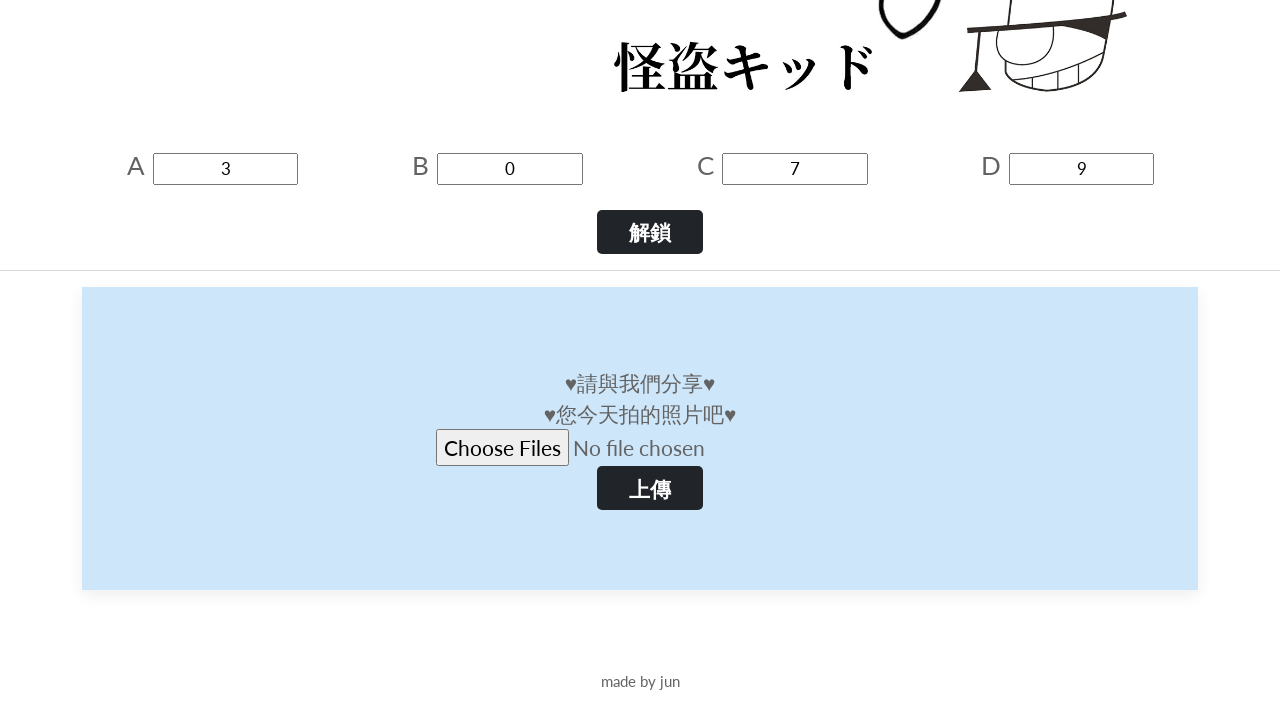
==== commit acdf626e: "微調" ====
--- a/index.html
+++ b/index.html
@@ -45,7 +45,7 @@
 	<!-- 計時器顯示區域 -->
 	<div class="countdown">
 		<div class="text-center" width="100%">
-			<div class="sp-album-title">特殊婚紗照</div>
+			<div class="sp-album-title">隱藏版婚紗照</div>
 			<!-- 設置計時器的字體和顯示格式 -->
 			<div id="timer" class="text-center sp-album-text">00:00:00</div>
 		</div>
@@ -77,7 +77,7 @@
 			</div>
 		</div>
 		<div class="container text-center" style="margin-top: 25px;">
-			<button id="unlock-btn" class="btn btn-secondary">解鎖</button>
+			<button id="unlock-btn" class="btn btn-dark">解鎖</button>
 		</div>
 	</div>
 
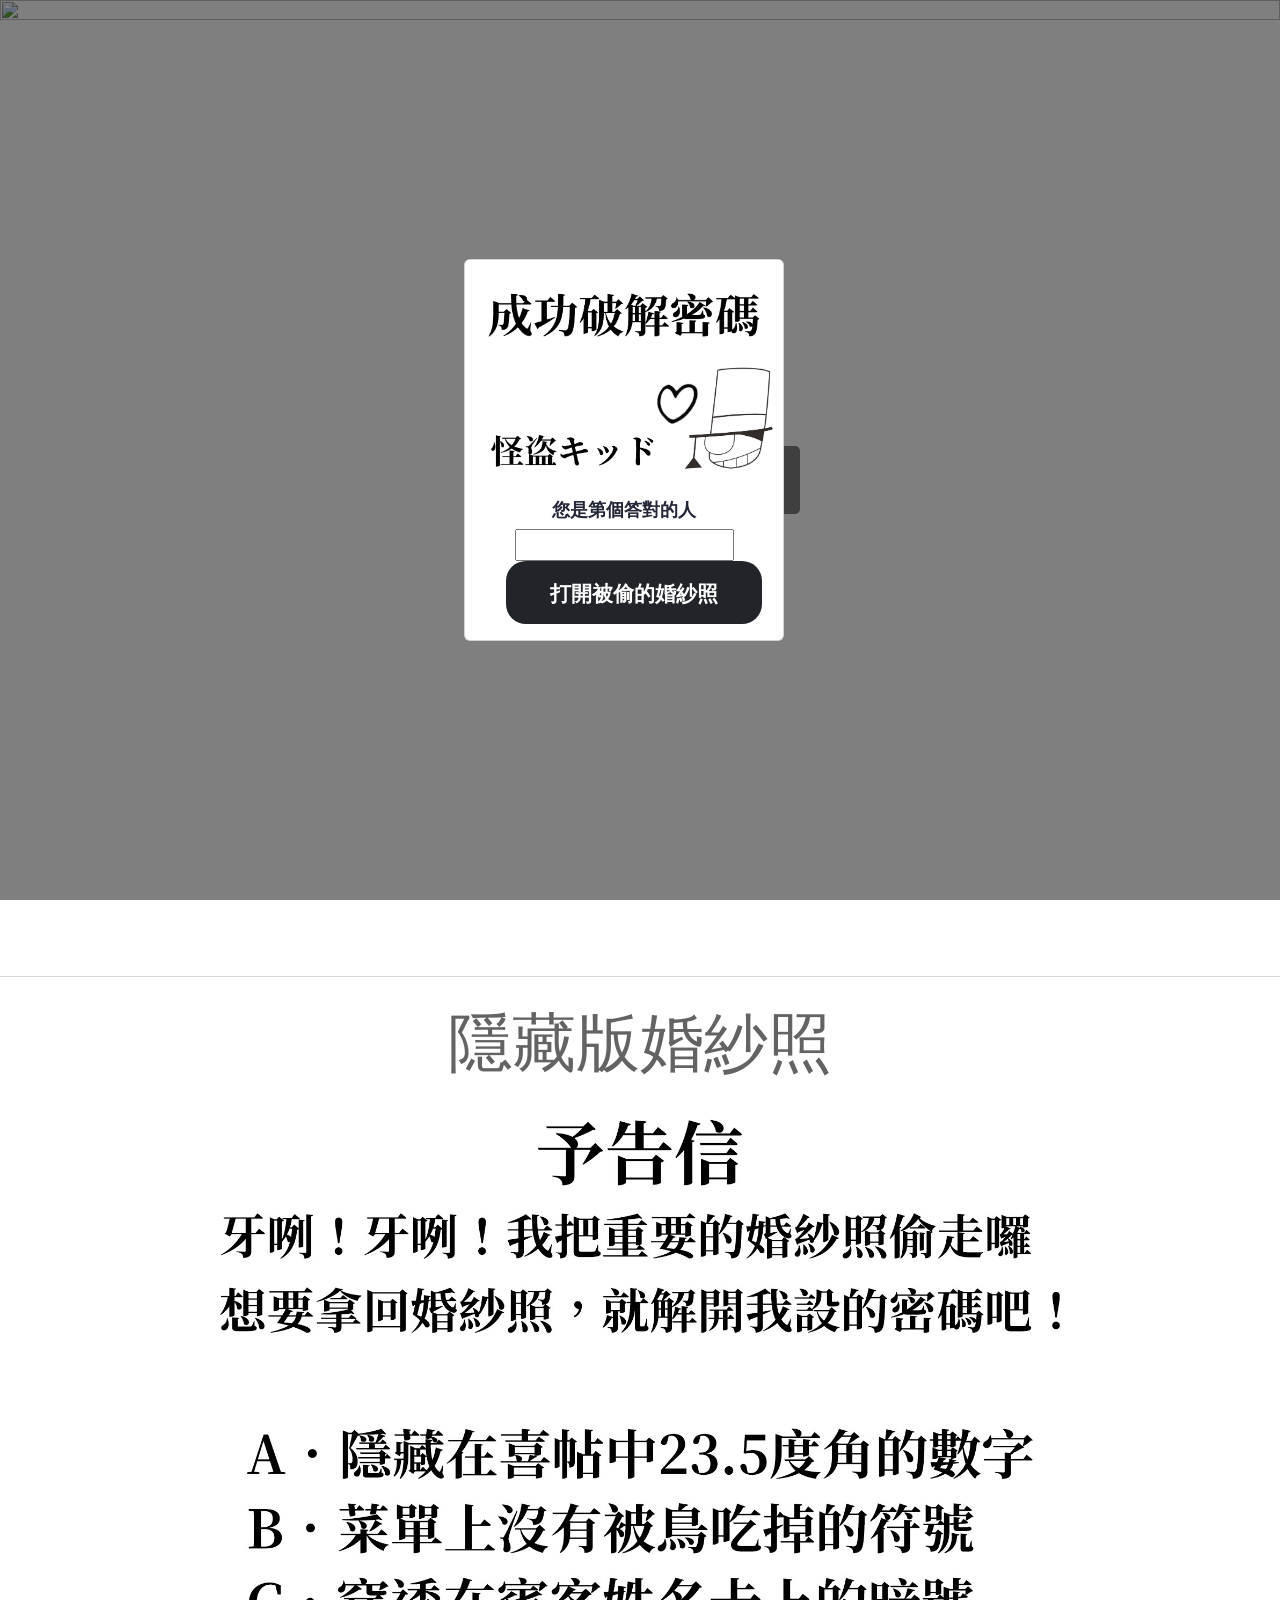
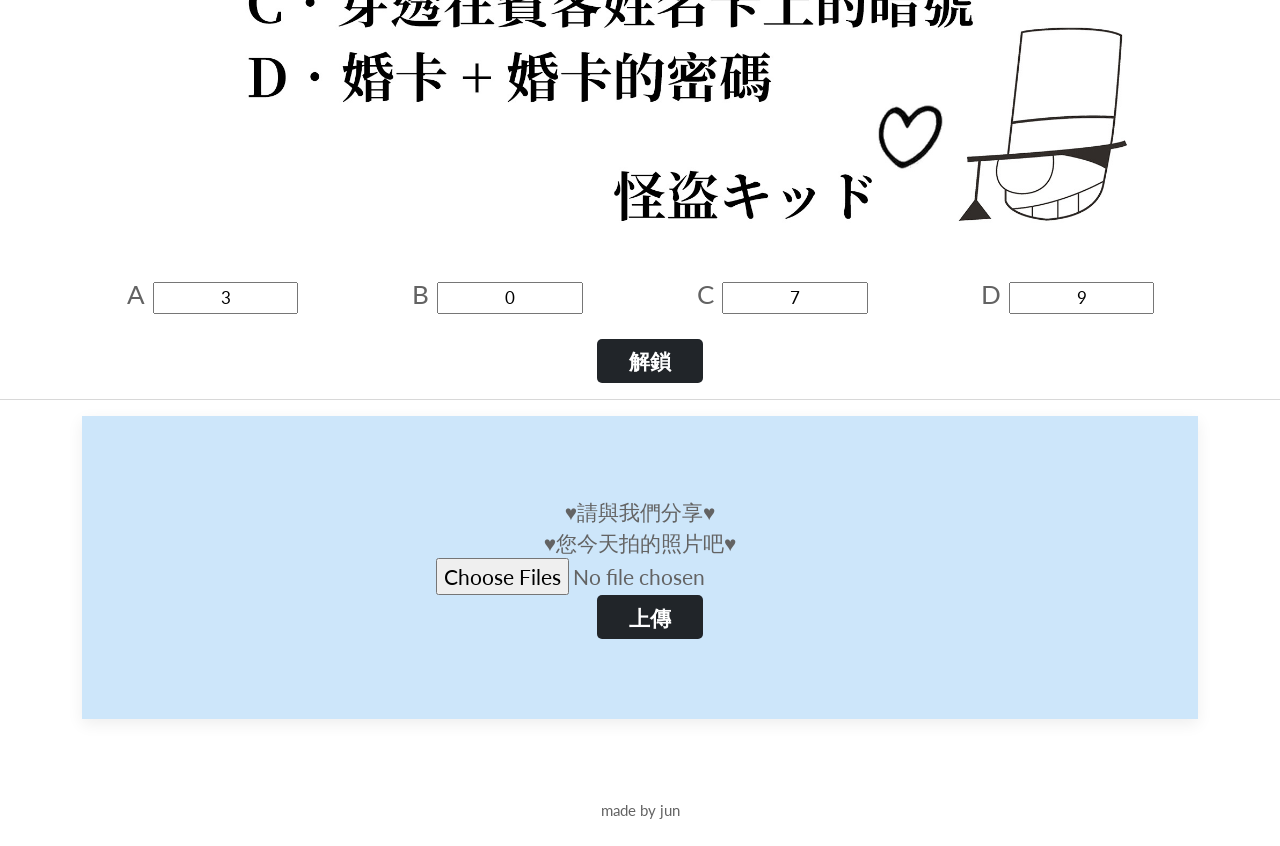
==== commit dcf8639a: "開發中-新增成功解密後的處理邏輯" ====
--- a/index.html
+++ b/index.html
@@ -42,6 +42,8 @@
 		</div>
 	</div>
 
+	<hr>
+
 	<!-- 計時器顯示區域 -->
 	<div class="countdown">
 		<div class="text-center" width="100%">
@@ -53,6 +55,9 @@
 
 	<!-- 怪盜基德區域，預設隱藏 -->
 	<div id="thief">
+		<div class="text-center" width="100%">
+			<div class="sp-album-title">隱藏版婚紗照</div>
+		</div>
 		<div class="container">
 			<img src="images/thief.jpg" style="width: 100%; height: auto;">
 		</div>
@@ -114,27 +119,28 @@
 
 	<!-- password fail -->
 	<div id="fail-card">
-		<div class="card" style="width: 20rem;">
+		<div class="card">
 			<img src="images/password_fail.jpg" class="card-img-top" alt="密碼錯誤">
 			<div class="card-body text-center">
 				<h5 id="card-title">解密失敗</h5>
 				<a href="#">
-					<button id="fail-btn" class="btn btn-dark" style="border-radius: 20px;">再試一次！</button>
+					<button id="fail-btn" class="btn btn-dark"
+						style="border-radius: 20px;">再試一次！</button>
 				</a>
 			</div>
 		</div>
 	</div>
-	
+
 	<!-- password success -->
 	<div id="success-card">
-		<div class="card" style="width: 20rem;">
+		<div class="card">
 			<img src="images/password_success.jpg" class="card-img-top"
-				alt="密碼錯誤">
+				alt="成功解密">
 			<div class="card-body text-center">
 				<h5 id="card-title">
 					您是第<span id="num"></span>個答對的人
 				</h5>
-				<a id="successUrl" href="#">
+				<a id="successUrl" href="#" target="_blank">
 					<button id="success-btn" class="btn btn-dark"
 						style="border-radius: 20px;">打開被偷的婚紗照</button>
 				</a>
@@ -142,7 +148,25 @@
 		</div>
 	</div>
 
-
+	<!-- password winner -->
+	<div id="winner-card">
+		<div class="card">
+			<img src="images/password_success.jpg" class="card-img-top"
+				alt="搶先解密的贏家">
+			<div class="card-body text-center">
+				<h5 id="card-title">
+					您是第<span id="num"></span>個答對的人
+				</h5>
+				<div>
+					<input type="text">
+				</div>
+				<a id="successUrl" href="#" target="_blank">
+					<button id="success-btn" class="btn btn-dark"
+						style="border-radius: 20px;">打開被偷的婚紗照</button>
+				</a>
+			</div>
+		</div>
+	</div>
 
 	<!-- footer -->
 	<footer class="section pb-4">
--- a/thief/thief.css
+++ b/thief/thief.css
@@ -19,34 +19,57 @@
 	border-radius: 5px;
 }
 
-#fail-btn, #success-btn{
+#fail-btn, #success-btn {
 	font-size: 1.3rem;
 }
 
 /* 解密成功、失敗樣式 */
 #fail-card {
-  display: none;
-  position: fixed;
-  top: 0;
-  left: 0;
-  width: 100%;
-  height: 100%;
-  background-color: rgba(0, 0, 0, 0.5);
-  z-index: 9999;
-  justify-content: center;
-  align-items: center;
-  flex-direction: column;
+	display: none;
+	position: fixed;
+	top: 0;
+	left: 0;
+	width: 100%;
+	height: 100%;
+	background-color: rgba(0, 0, 0, 0.5);
+	z-index: 9999;
+	justify-content: center;
+	align-items: center;
+	flex-direction: column;
+	padding-right:2rem;
 }
+
 #success-card {
-  display: none;
-  position: fixed;
-  top: 0;
-  left: 0;
-  width: 100%;
-  height: 100%;
-  background-color: rgba(0, 0, 0, 0.5);
-  z-index: 9999;
-  justify-content: center;
-  align-items: center;
-  flex-direction: column;
+	display: none;
+	position: fixed;
+	top: 0;
+	left: 0;
+	width: 100%;
+	height: 100%;
+	background-color: rgba(0, 0, 0, 0.5);
+	z-index: 9999;
+	justify-content: center;
+	align-items: center;
+	flex-direction: column;
+	padding-right:2rem;
+	
+}
+#winner-card {
+	display: flex;
+	position: fixed;
+	top: 0;
+	left: 0;
+	width: 100%;
+	height: 100%;
+	background-color: rgba(0, 0, 0, 0.5);
+	z-index: 9999;
+	justify-content: center;
+	align-items: center;
+	flex-direction: column;
+	padding-right:2rem;
+	
+}
+
+.card {
+	width: 20rem;
 }
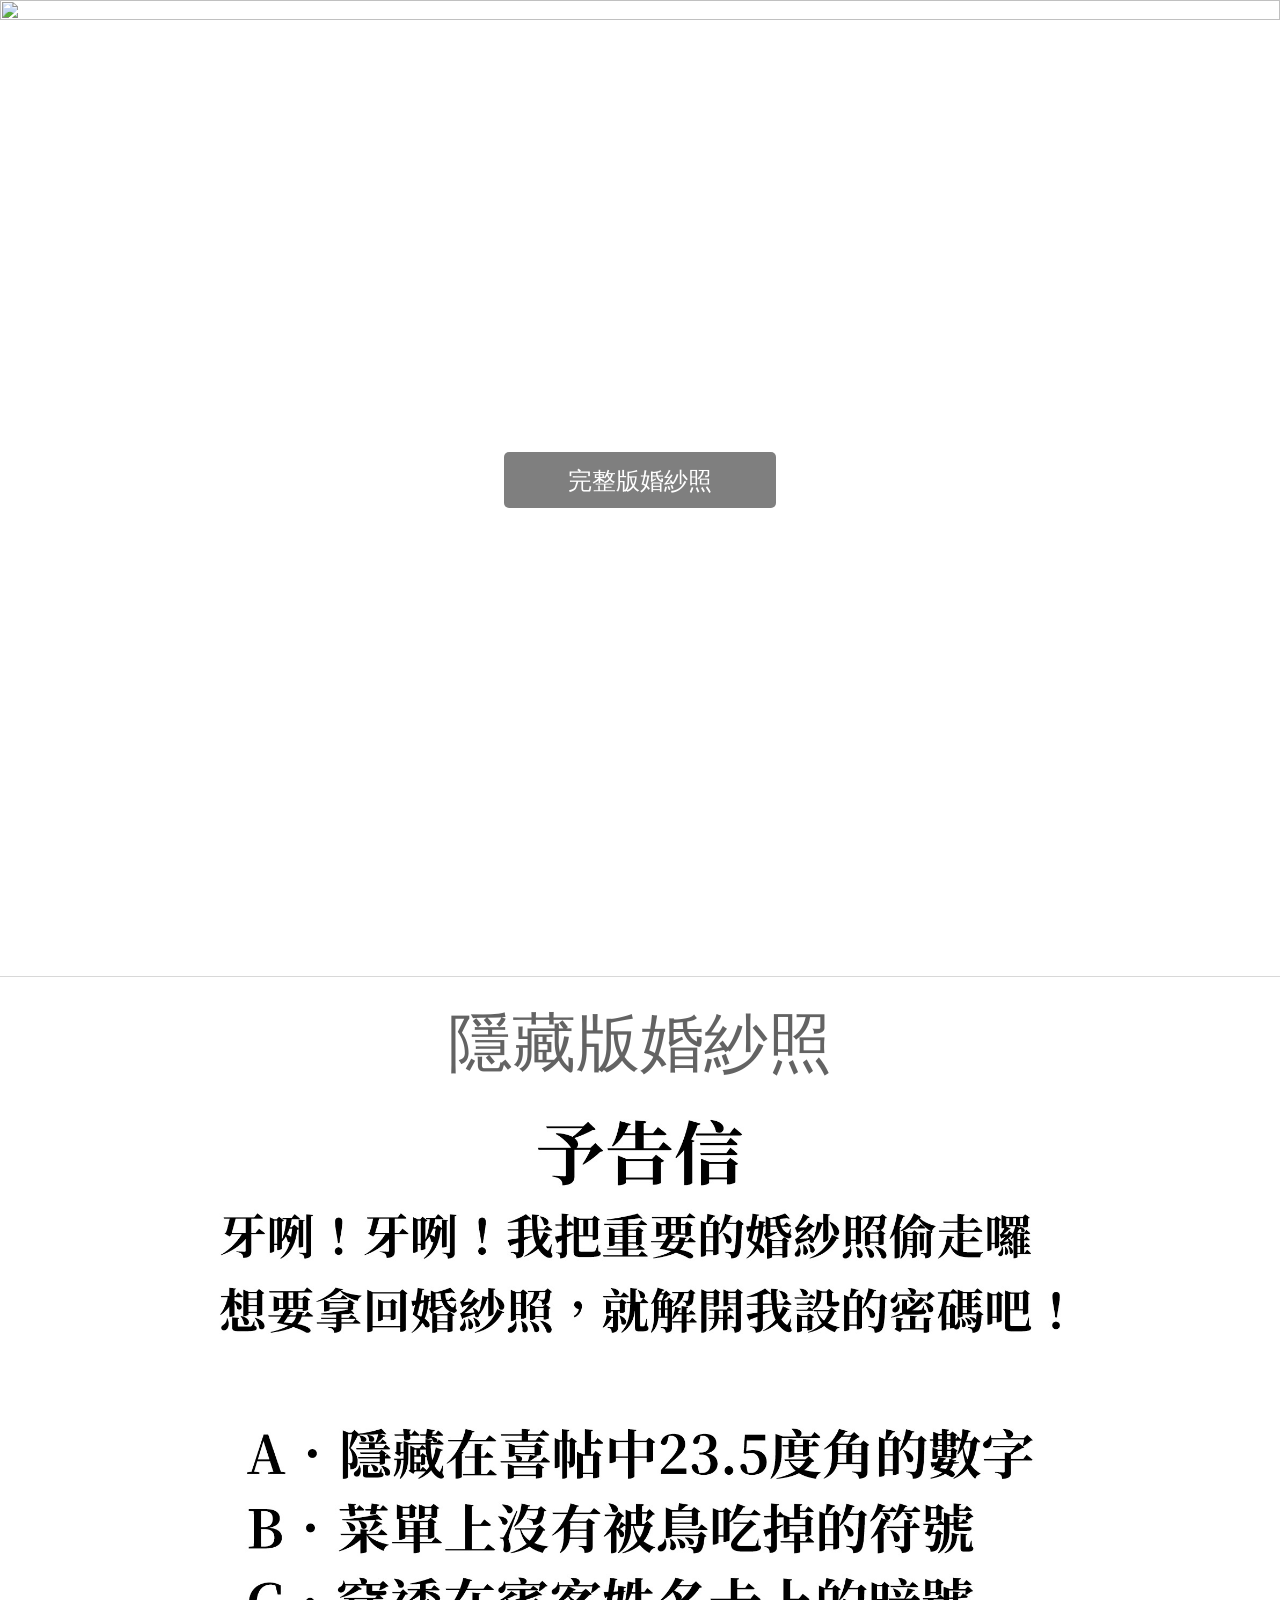
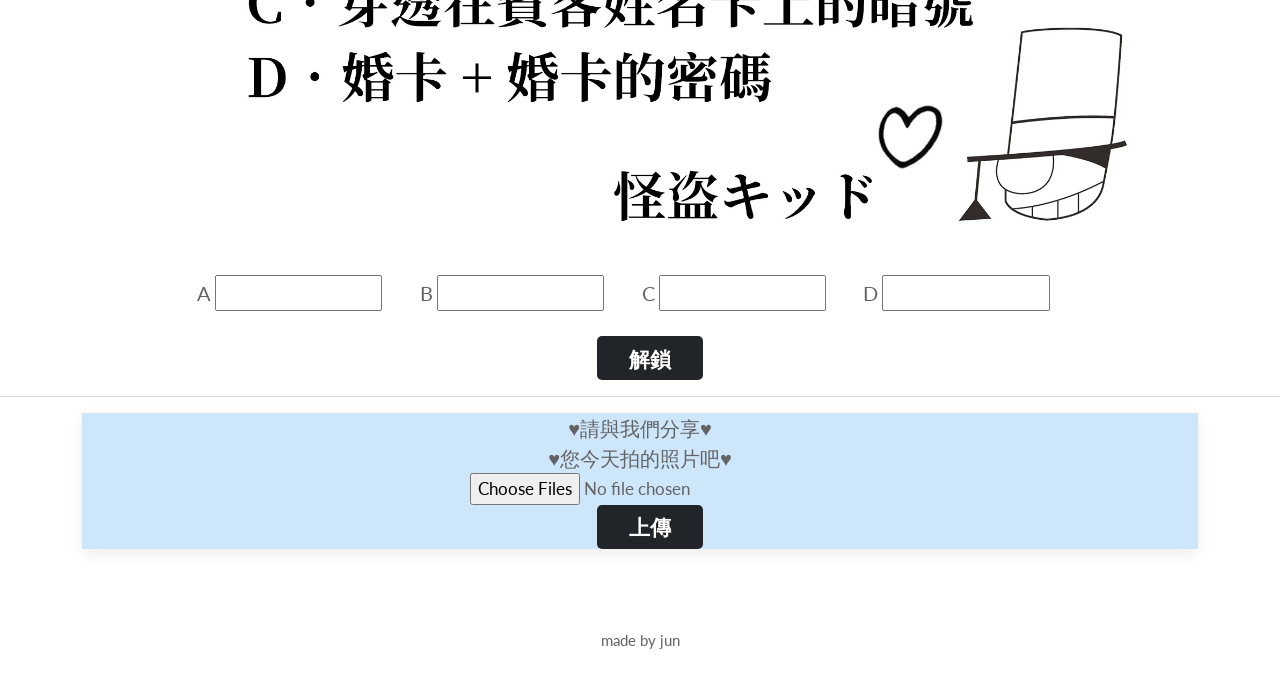
==== commit a1899131: "完成：怪盜解密" ====
--- a/index.html
+++ b/index.html
@@ -33,11 +33,12 @@
 	<!-- 婚紗照 -->
 	<div class="album">
 		<div class="content-center">
-			<a target="_blank" href="https://myalbum.com/album/UBhSG6NhUGQpKz/">
+
+			<a target="_blank" href="https://myalbum.com/album/LfRK4wTM5YYaJs/">
 				<img width="460" height="345" style="width: 100%; height: auto;"
-				src="https://myalbum.com/album/UBhSG6NhUGQpKz/cover?size=1000"
-				border="0" /> <!-- 半透明方框 -->
-				<div class="overlay-text">完整版婚紗照</div>
+				src="https://myalbum.com/album/LfRK4wTM5YYaJs/cover?size=1000"
+				border="0" />
+				<div class="overlay-text fs-4">完整版婚紗照</div>
 			</a>
 		</div>
 	</div>
@@ -62,23 +63,17 @@
 			<img src="images/thief.jpg" style="width: 100%; height: auto;">
 		</div>
 		<div class="container">
-			<div class="row text-center">
-				<div class="col col-thief">
-					<label for="pass-a">A</label> <input class="text-center" type="tel"
-						id="pass-a" maxlength="1" value="3">
-				</div>
-				<div class="col col-thief">
-					<label for="pass-b">B</label> <input class="text-center" type="tel"
-						id="pass-b" maxlength="1" value="0">
-				</div>
-				<div class="col col-thief">
-					<label for="pass-c">C</label> <input class="text-center" type="tel"
-						id="pass-c" maxlength="1" value="7">
-				</div>
-				<div class="col col-thief">
-					<label for="pass-d">D</label> <input class="text-center" type="tel"
-						id="pass-d" maxlength="1" value="9">
-				</div>
+			<div class="text-center">
+				<label class="fs-5" for="pass-a">A</label> <input
+					class="text-center thief-input fs-5" type="tel" id="pass-a"
+					maxlength="1" value=""> <label class="fs-5" for="pass-b">B</label>
+				<input class="text-center thief-input fs-5" type="tel" id="pass-b"
+					maxlength="1" value=""> <label class="fs-5" for="pass-c">C</label>
+				<input class="text-center thief-input fs-5" type="tel" id="pass-c"
+					maxlength="1" value=""> <label class="fs-5" for="pass-d">D</label>
+				<input class="text-center thief-input fs-5" type="tel" id="pass-d"
+					maxlength="1" value="">
+				<!-- 9703 -->
 			</div>
 		</div>
 		<div class="container text-center" style="margin-top: 25px;">
@@ -90,16 +85,16 @@
 	<!-- 上傳照片 -->
 	<section>
 		<div class="container">
-			<div class="section px-3 bg-white shadow text-center overlay-upload">
-				<div style="font-size: 1.3rem;">♥請與我們分享♥</div>
-				<div style="font-size: 1.3rem;">♥您今天拍的照片吧♥</div>
+			<div class="px-3 bg-white shadow text-center overlay-upload">
+				<div class="fs-5">♥請與我們分享♥</div>
+				<div class="fs-5">♥您今天拍的照片吧♥</div>
 
 				<form id="uploadForm">
 					<!-- Bootstrap 4.1.1 custom file input -->
 					<div class="form-group">
 						<div class="custom-file">
-							<input type="file" class="form-control-file" id="fileInput"
-								name="file" multiple required style="font-size: 1.3rem;">
+							<input id="fileInput" type="file" class="form-control-file"
+								name="file" multiple required>
 						</div>
 					</div>
 					<!-- Bootstrap 4.1.1 styled button -->
@@ -108,8 +103,8 @@
 				</form>
 			</div>
 		</div>
-
 	</section>
+
 
 	<!-- Loading overlay with loader animation -->
 	<div id="loadingOverlay">
@@ -118,7 +113,7 @@
 	</div>
 
 	<!-- password fail -->
-	<div id="fail-card">
+	<div id="fail-card" class="card-parent">
 		<div class="card">
 			<img src="images/password_fail.jpg" class="card-img-top" alt="密碼錯誤">
 			<div class="card-body text-center">
@@ -132,13 +127,13 @@
 	</div>
 
 	<!-- password success -->
-	<div id="success-card">
+	<div id="success-card" class="card-parent">
 		<div class="card">
 			<img src="images/password_success.jpg" class="card-img-top"
 				alt="成功解密">
 			<div class="card-body text-center">
 				<h5 id="card-title">
-					您是第<span id="num"></span>個答對的人
+					您是第<span id="success-num"></span>個答對的人
 				</h5>
 				<a id="successUrl" href="#" target="_blank">
 					<button id="success-btn" class="btn btn-dark"
@@ -149,24 +144,34 @@
 	</div>
 
 	<!-- password winner -->
-	<div id="winner-card">
+	<div id="winner-card" class="card-parent">
 		<div class="card">
 			<img src="images/password_success.jpg" class="card-img-top"
-				alt="搶先解密的贏家">
+				alt="成功解密">
 			<div class="card-body text-center">
-				<h5 id="card-title">
-					您是第<span id="num"></span>個答對的人
+				<h5 id="card-title" class="fs-2">
+					您是第<span id="winner-num"></span>個答對的人
 				</h5>
 				<div>
-					<input type="text">
-				</div>
-				<a id="successUrl" href="#" target="_blank">
-					<button id="success-btn" class="btn btn-dark"
-						style="border-radius: 20px;">打開被偷的婚紗照</button>
-				</a>
-			</div>
-		</div>
-	</div>
+					<label for="winner-name" class="fs-3">恭喜您贏得獎品</label>
+				</div>
+				<div>
+					<label for="winner-name" class="fs-3">請輸您的名字或匿稱</label>
+				</div>
+				<div>
+					<input id="winner-name" class="fs-3" type="text">
+				</div>
+				<div>
+					<input id="winner-uuid" class="fs-3" type="hidden">
+				</div>
+				<button id="winner-btn" class="btn btn-dark"
+					style="border-radius: 20px;">
+					<span class="fs-5">打開被偷的婚紗照</span>
+				</button>
+			</div>
+		</div>
+	</div>
+
 
 	<!-- footer -->
 	<footer class="section pb-4">
--- a/thief/thief.css
+++ b/thief/thief.css
@@ -1,15 +1,6 @@
-.col-thief {
-	width: 25%;
-	margin: 0 -15px;
-}
-
-.col-thief label {
-	font-size: 1.6rem
-}
-
-.col-thief input {
-	width: 50%;
-	margin-left: 4px;
+.thief-input {
+	width: 15%;
+	margin-right:3%;
 }
 
 /* 解鎖按鈕樣式 */
@@ -23,8 +14,14 @@
 	font-size: 1.3rem;
 }
 
+#winner-name {
+	width: 15rem;
+	margin: 0.5rem auto;
+	border-radius: 5px;
+}
+
 /* 解密成功、失敗樣式 */
-#fail-card {
+.card-parent {
 	display: none;
 	position: fixed;
 	top: 0;
@@ -36,38 +33,6 @@
 	justify-content: center;
 	align-items: center;
 	flex-direction: column;
-	padding-right:2rem;
-}
-
-#success-card {
-	display: none;
-	position: fixed;
-	top: 0;
-	left: 0;
-	width: 100%;
-	height: 100%;
-	background-color: rgba(0, 0, 0, 0.5);
-	z-index: 9999;
-	justify-content: center;
-	align-items: center;
-	flex-direction: column;
-	padding-right:2rem;
-	
-}
-#winner-card {
-	display: flex;
-	position: fixed;
-	top: 0;
-	left: 0;
-	width: 100%;
-	height: 100%;
-	background-color: rgba(0, 0, 0, 0.5);
-	z-index: 9999;
-	justify-content: center;
-	align-items: center;
-	flex-direction: column;
-	padding-right:2rem;
-	
 }
 
 .card {
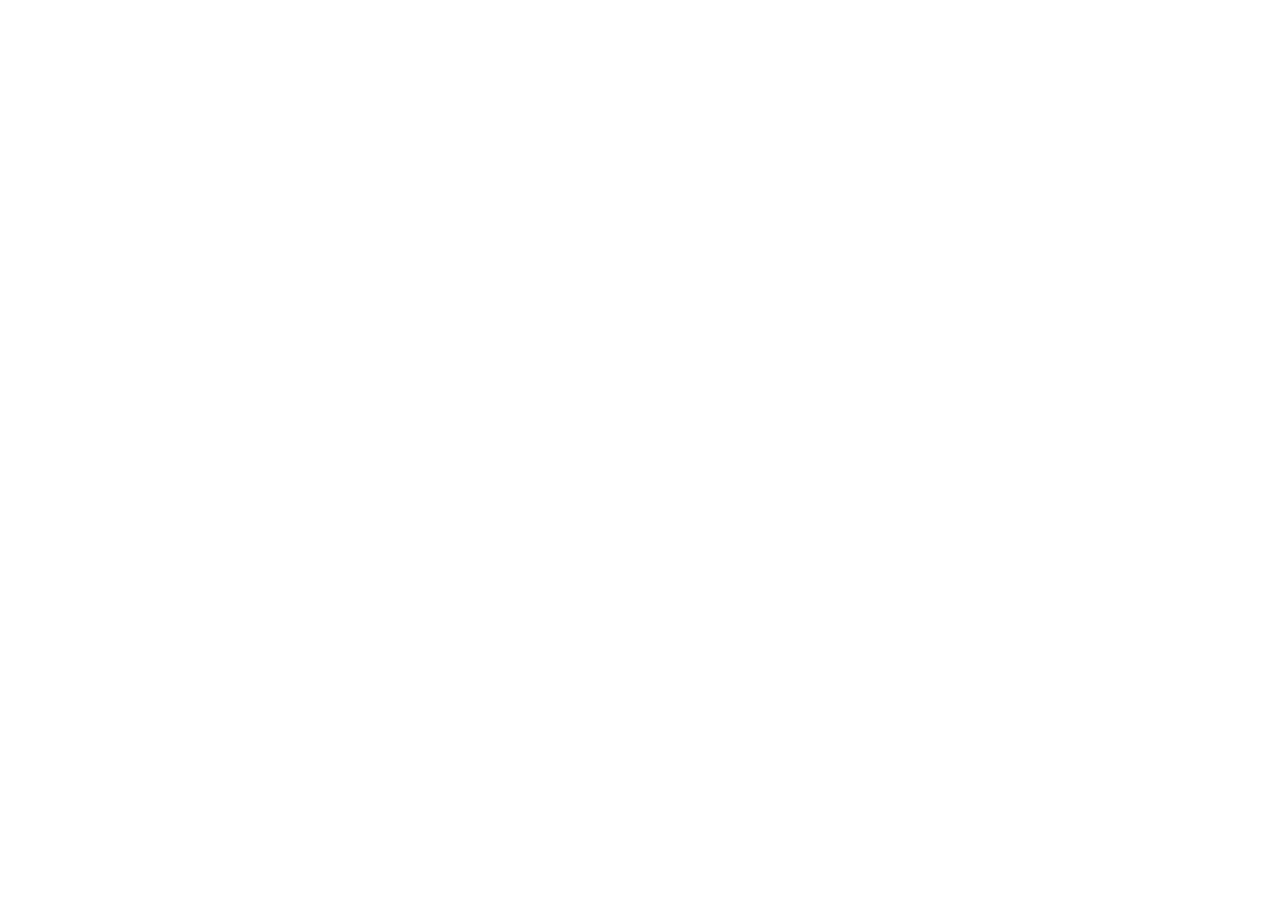
==== commit 92c23f81: "因為跨域問題，將網站靜態網站轉至linode" ====
--- a/index.html
+++ b/index.html
@@ -1,4 +1,9 @@
 <!DOCTYPE html>
+<!-- 因為跨域問題，將網站靜態網站轉至linode -->
+<script>
+	window.location.href = "http://172.233.76.34:8080/GuestTableEcard/index.html";
+</script>
+
 <html lang="en-us">
 
 <head>
